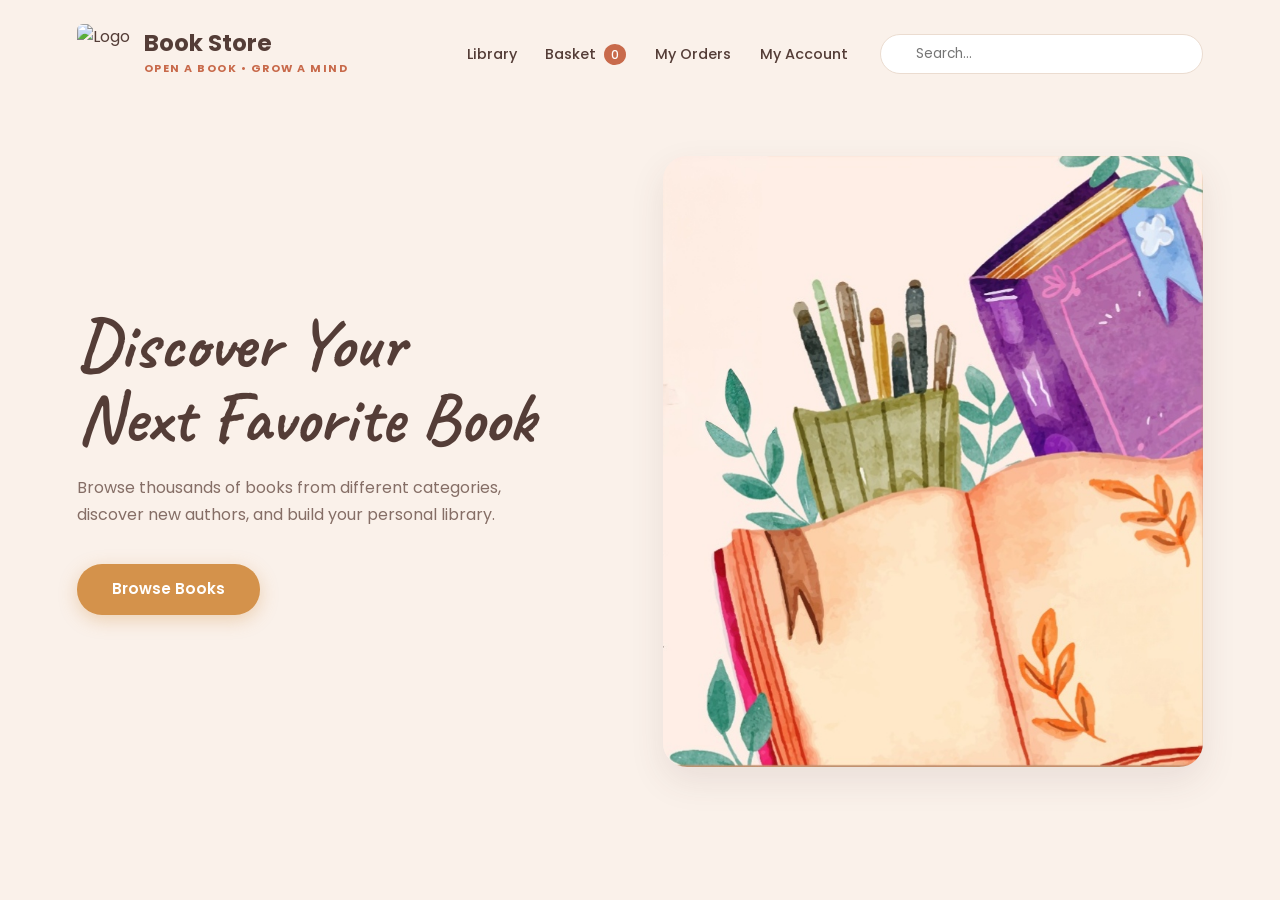
==== index.html @ c439a558 "Added homepage files" ====
<!DOCTYPE html>
<html lang="en">
<head>
    <meta charset="UTF-8">
    <meta name="viewport" content="width=device-width, initial-scale=1.0">
    <title>Book Store</title>
    
    
    <link rel="preconnect" href="https://fonts.googleapis.com">
    <link rel="preconnect" href="https://fonts.gstatic.com" crossorigin>
    <link href="https://fonts.googleapis.com/css2?family=Caveat:wght@600;
      700&family=Poppins:wght@300;400;500;600;700&display=swap" rel="stylesheet">
    
    <!-- FontAwesome -->
    <link rel="stylesheet" href="https://cdnjs.cloudflare.com/ajax/libs/font-awesome/
    6.4.0/css/all.min.css">
    
    <link rel="stylesheet" href="style.css">
</head>
<body>

    <!-- Header Section -->
    <header class="site-header">
        <!--LOGO-->
        <div class="logo-container">
            <img src="logo (3).jpeg" alt="Logo">
            <div class="logo-text">
                <h1> Book Store</h1>
                <p class="tagline">OPEN A BOOK • GROW A MIND</p>
            </div>
        </div>

        <!-- Navigation Links -->
        <nav class="nav-links">
            <ul>
                
                <li><a href="books.html">Library</a></li>
                <li>
                    <a href="cart.html" class="basket-link">
                        Basket <span id="cartCount" class="cart-badge">0</span>
                    </a>
                </li>
                <li><a href="#orders">My Orders</a></li>
                <li><a href="login.html">My Account</a></li>
            </ul>
            <div class="search-box">
                <i class="fa-solid fa-magnifying-glass"></i>
                <input type="text" id="searchInput" placeholder="Search...">
            </div>
        </nav>
    </header>

    <!-- Hero Section -->
    <main class="hero-section">
        <div class="hero-content">
            <h2>Discover Your<br>Next Favorite Book</h2>
            <p class="hero-description">
                Browse thousands of books from different categories, discover new authors, and build your personal library.
            </p>
            <a href="books.html" class="browse-btn">Browse Books</a>
        </div>
        
        <div class="hero-image-container">
            <img src="/book.jpeg" alt="book">
        </div>
    </main>

    <script src="main.js"></script>
</body>
</html>
---- style.css ----
:root {
    --bg-color: #FAF1EA;          
    --text-color: #543D37;        
    --muted-color: #856E66;       
    --terracotta: #C86A4B;        
    --accent-tan: #D4924B;        
    --white: #FFFFFF;
}

* {
    margin: 0;
    padding: 0;
    box-sizing: border-box;
}

body {
    background-color: var(--bg-color);
    color: var(--text-color);
    font-family: 'Poppins', sans-serif;
    line-height: 1.6;
}


.site-header {
    display: flex;
    justify-content: space-between;
    align-items: center;
    padding: 1.5rem 6%;
    max-width: 1350px;
    margin: 0 auto;
}


.logo-container {
    display: flex;
    align-items: center;
    gap: 14px;
}

.logo-container img {
    height: 60px;          
    width: auto;
    object-fit: contain;
    border-radius: 6px;
}


.logo-text {
    display: flex;
    flex-direction: column;
    justify-content: center;
}

.logo-container h1,
.logo-text h1 {
    font-size: 1.45rem;
    font-weight: 700;
    color: var(--text-color);
    line-height: 1.1;
    margin: 0;
}

.tagline {
    font-size: 0.68rem;
    font-weight: 700;
    color: var(--terracotta);
    letter-spacing: 1.5px;
    margin-top: 4px;
}


.nav-links {
    display: flex;
    align-items: center;
    gap: 2rem;
}

.nav-links ul {
    display: flex;
    list-style: none;
    gap: 1.8rem;
    align-items: center;
}

.nav-links a {
    text-decoration: none;
    color: var(--text-color);
    font-weight: 500;
    font-size: 0.9rem;
    transition: color 0.2s;
}

.nav-links a:hover {
    color: var(--terracotta);
}

.cart-badge {
    background-color: var(--terracotta);
    color: white;
    font-size: 0.75rem;
    padding: 2px 7px;
    border-radius: 50%;
    margin-left: 4px;
}

.search-box {
    position: relative;
}

.search-box i {
    position: absolute;
    left: 12px;
    top: 50%;
    transform: translateY(-50%);
    color: var(--muted-color);
    font-size: 0.85rem;
}

.search-box input {
    padding: 0.55rem 1rem 0.55rem 2.2rem;
    background: var(--white);
    border: 1px solid #EBDCD0;
    border-radius: 20px;
    outline: none;
    font-family: inherit;
    font-size: 0.85rem;
    color: var(--text-color);
}

.menu-icon {
    display: none;
}


.hero-section {
    display: flex;
    justify-content: space-between;
    align-items: center;
    max-width: 1350px;
    margin: 0 auto;
    padding: 3rem 6% 4rem;
    min-height: 75vh;
    gap: 2rem;
}

.hero-content {
    flex: 1;
    max-width: 520px;
}

.hero-content h2 {
    font-family: 'Caveat', cursive; 
    font-size: 4.4rem;
    line-height: 1.05;
    color: var(--text-color);
    margin-bottom: 1.2rem;
    font-weight: 700;
}

.hero-description {
    font-size: 1rem;
    color: var(--muted-color);
    margin-bottom: 2.2rem;
    line-height: 1.7;
}

.browse-btn {
    display: inline-block;
    background-color: var(--accent-tan);
    color: var(--white);
    text-decoration: none;
    padding: 0.85rem 2.2rem;
    border-radius: 25px;
    font-weight: 600;
    font-size: 0.95rem;
    box-shadow: 0 5px 18px rgba(212, 146, 75, 0.35);
    transition: 0.3s;
}

.browse-btn:hover {
    background-color: var(--text-color);
    transform: translateY(-2px);
}


.hero-image-container {
    flex: 1.3;               
    display: flex;
    justify-content: flex-end;
}

.hero-image-container img {
    max-width: 100%;
    width: 540px;          
    height: auto;
    border-radius: 24px;
    object-fit: cover;
    box-shadow: 0 14px 35px rgba(84, 61, 55, 0.1);
    transition: transform 0.3s ease;
}

.hero-image-container img:hover {
    transform: scale(1.02);
}
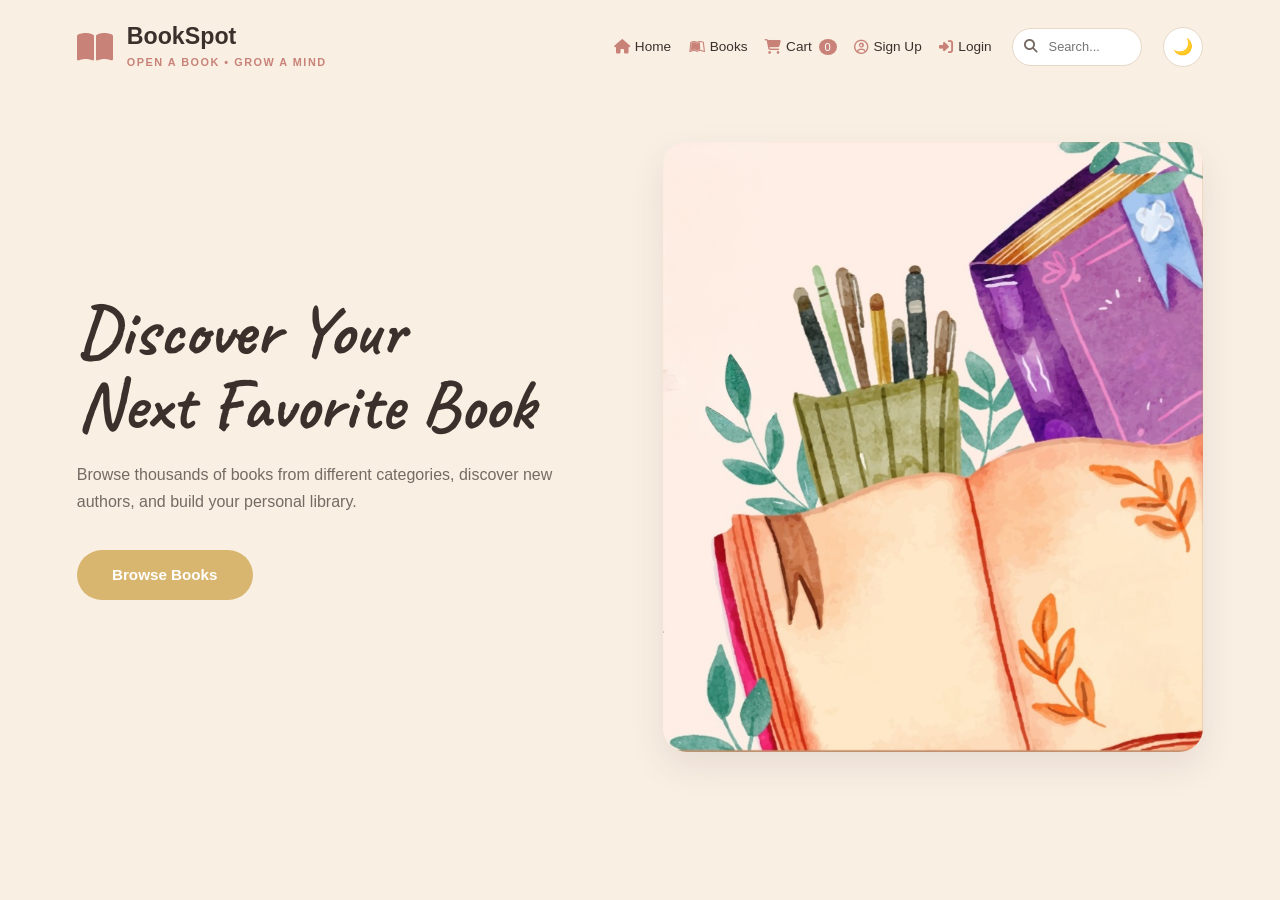
==== commit ac7f2424: "Add files via upload" ====
--- a/index.html
+++ b/index.html
@@ -3,54 +3,43 @@
 <head>
     <meta charset="UTF-8">
     <meta name="viewport" content="width=device-width, initial-scale=1.0">
-    <title>Book Store</title>
-    
-    
+    <title>BookSpot</title>
+
     <link rel="preconnect" href="https://fonts.googleapis.com">
     <link rel="preconnect" href="https://fonts.gstatic.com" crossorigin>
-    <link href="https://fonts.googleapis.com/css2?family=Caveat:wght@600;
-      700&family=Poppins:wght@300;400;500;600;700&display=swap" rel="stylesheet">
-    
-    <!-- FontAwesome -->
-    <link rel="stylesheet" href="https://cdnjs.cloudflare.com/ajax/libs/font-awesome/
-    6.4.0/css/all.min.css">
-    
-    <link rel="stylesheet" href="style.css">
+    <link href="https://fonts.googleapis.com/css2?family=Caveat:wght@600;700&family=Poppins:wght@300;400;500;600;700&display=swap" rel="stylesheet">
+
+    <link rel="stylesheet" href="https://cdnjs.cloudflare.com/ajax/libs/font-awesome/6.7.2/css/all.min.css">
+    <link rel="stylesheet" href="css/home.css">
+    <link rel="stylesheet" href="css/style.css">
 </head>
 <body>
 
-    <!-- Header Section -->
     <header class="site-header">
-        <!--LOGO-->
         <div class="logo-container">
-            <img src="logo (3).jpeg" alt="Logo">
+            <i class="fa-solid fa-book-open logo-icon"></i>
             <div class="logo-text">
-                <h1> Book Store</h1>
+                <h1>BookSpot</h1>
                 <p class="tagline">OPEN A BOOK • GROW A MIND</p>
             </div>
         </div>
 
-        <!-- Navigation Links -->
         <nav class="nav-links">
             <ul>
-                
-                <li><a href="books.html">Library</a></li>
-                <li>
-                    <a href="cart.html" class="basket-link">
-                        Basket <span id="cartCount" class="cart-badge">0</span>
-                    </a>
-                </li>
-                <li><a href="#orders">My Orders</a></li>
-                <li><a href="login.html">My Account</a></li>
+                <li><i class="fa-solid fa-house"></i><a href="index.html">Home</a></li>
+                <li><i class="fa-brands fa-leanpub"></i><a href="books.html">Books</a></li>
+                <li><i class="fa-solid fa-cart-shopping"></i><a href="cart.html">Cart <span id="cartCount" class="cart-badge">0</span></a></li>
+                <li><i class="fa-regular fa-circle-user"></i><a href="sign-up.html">Sign Up</a></li>
+                <li><i class="fa-solid fa-right-to-bracket"></i><a href="login.html">Login</a></li>
             </ul>
             <div class="search-box">
                 <i class="fa-solid fa-magnifying-glass"></i>
                 <input type="text" id="searchInput" placeholder="Search...">
             </div>
+            <button id="theme-toggle" class="theme-toggle" type="button">🌙</button>
         </nav>
     </header>
 
-    <!-- Hero Section -->
     <main class="hero-section">
         <div class="hero-content">
             <h2>Discover Your<br>Next Favorite Book</h2>
@@ -59,12 +48,13 @@
             </p>
             <a href="books.html" class="browse-btn">Browse Books</a>
         </div>
-        
+
         <div class="hero-image-container">
-            <img src="/book.jpeg" alt="book">
+            <img src="assets/images/book.jpeg" alt="Book">
         </div>
     </main>
 
-    <script src="main.js"></script>
+    <script src="js/theme.js"></script>
+    <script src="js/home.js"></script>
 </body>
-</html>+</html>
--- a/css/home.css
+++ b/css/home.css
@@ -0,0 +1,73 @@
+:root {
+    --home-bg: #F9EFE3;
+    --home-text: #3B302B;
+    --home-muted: #766A63;
+    --home-primary: #C98278;
+    --home-accent: #D9B66F;
+    --home-white: #FFFFFF;
+}
+
+[data-theme="dark"] {
+    --home-bg: #1E1917;
+    --home-text: #F9EFE3;
+    --home-muted: #B9AAA1;
+    --home-primary: #C98278;
+    --home-accent: #D9B66F;
+    --home-white: #2A2421;
+}
+
+* { margin: 0; padding: 0; box-sizing: border-box; }
+
+body {
+    background-color: var(--home-bg);
+    color: var(--home-text);
+    font-family: 'Poppins', sans-serif;
+    line-height: 1.6;
+}
+
+.site-header {
+    display: flex;
+    justify-content: space-between;
+    align-items: center;
+    padding: 1.5rem 6%;
+    max-width: 1350px;
+    margin: 0 auto;
+    gap: 20px;
+}
+
+.logo-container { display: flex; align-items: center; gap: 14px; }
+.logo-icon { color: var(--home-primary); font-size: 2rem; }
+.logo-text { display: flex; flex-direction: column; justify-content: center; }
+.logo-container h1 { font-size: 1.45rem; font-weight: 700; color: var(--home-text); line-height: 1.1; }
+.logo-container .tagline { font-size: 0.68rem; font-weight: 700; color: var(--home-primary); letter-spacing: 1.5px; margin-top: 4px; }
+
+.nav-links { display: flex; align-items: center; gap: 1.3rem; }
+.nav-links ul { display: flex; list-style: none; gap: 1.1rem; align-items: center; }
+.nav-links li { display: flex; align-items: center; gap: 5px; }
+.nav-links li > i { color: var(--home-primary); font-size: 0.9rem; }
+.nav-links a { text-decoration: none; color: var(--home-text); font-weight: 500; font-size: 0.85rem; }
+.nav-links a:hover { color: var(--home-primary); }
+.cart-badge { background-color: var(--home-primary); color: white; font-size: 0.7rem; padding: 2px 6px; border-radius: 50%; margin-left: 3px; }
+
+.search-box { position: relative; }
+.search-box i { position: absolute; left: 12px; top: 50%; transform: translateY(-50%); color: var(--home-muted); font-size: 0.85rem; }
+.search-box input { width: 130px; padding: 0.55rem 1rem 0.55rem 2.2rem; background: var(--home-white); border: 1px solid #E7D8C8; border-radius: 20px; outline: none; font-family: inherit; font-size: 0.8rem; color: var(--home-text); }
+
+.theme-toggle { border: 1px solid #E7D8C8; border-radius: 50%; width: 36px; height: 36px; cursor: pointer; background: var(--home-white); color: var(--home-text); }
+
+.hero-section { display: flex; justify-content: space-between; align-items: center; max-width: 1350px; margin: 0 auto; padding: 3rem 6% 4rem; min-height: 75vh; gap: 2rem; }
+.hero-content { flex: 1; max-width: 520px; }
+.hero-content h2 { font-family: 'Caveat', cursive; font-size: 4.4rem; line-height: 1.05; color: var(--home-text); margin-bottom: 1.2rem; font-weight: 700; }
+.hero-description { font-size: 1rem; color: var(--home-muted); margin-bottom: 2.2rem; line-height: 1.7; }
+.browse-btn { display: inline-block; background-color: var(--home-accent); color: var(--home-white); text-decoration: none; padding: 0.85rem 2.2rem; border-radius: 25px; font-weight: 600; font-size: 0.95rem; transition: 0.3s; }
+.browse-btn:hover { background-color: var(--home-text); transform: translateY(-2px); }
+.hero-image-container { flex: 1.3; display: flex; justify-content: flex-end; }
+.hero-image-container img { max-width: 100%; width: 540px; height: auto; border-radius: 24px; object-fit: cover; box-shadow: 0 14px 35px rgba(84, 61, 55, 0.1); transition: transform 0.3s ease; }
+.hero-image-container img:hover { transform: scale(1.02); }
+
+@media (max-width: 950px) {
+    .site-header { flex-direction: column; }
+    .nav-links { flex-wrap: wrap; justify-content: center; }
+    .hero-section { flex-direction: column; text-align: center; }
+    .hero-image-container { justify-content: center; }
+}
--- a/css/style.css
+++ b/css/style.css
@@ -0,0 +1,79 @@
+:root {
+    --bg-color: #F9EFE3;
+    --text-color: #3B302B;
+    --primary-color: #C98278;
+    --card-color: #FFFFFF;
+    --secondary-color: #D9B66F;
+    --success-color: #82927D;
+    --border-color: #E7D8C8;
+    --muted-text: #766A63;
+}
+
+[data-theme="dark"] {
+    --bg-color: #1E1917;
+    --text-color: #F9EFE3;
+    --primary-color: #C98278;
+    --card-color: #2A2421;
+    --secondary-color: #D9B66F;
+    --success-color: #82927D;
+    --border-color: #453A35;
+    --muted-text: #B9AAA1;
+}
+
+* { box-sizing: border-box; margin: 0; padding: 0; }
+
+body {
+    min-height: 100vh;
+    background: var(--bg-color);
+    color: var(--text-color);
+    font-family: Arial, sans-serif;
+    line-height: 1.5;
+}
+
+button, input { font: inherit; }
+a { color: inherit; text-decoration: none; }
+
+.navbar {
+    min-height: 70px;
+    padding: 0 6%;
+    display: flex;
+    align-items: center;
+    gap: 30px;
+    border-bottom: 1px solid var(--border-color);
+    background: var(--card-color);
+}
+
+.logo { margin-right: auto; font-size: 1.35rem; font-weight: 700; }
+
+.navbar nav { display: flex; gap: 22px; }
+.navbar nav a { color: var(--muted-text); }
+.navbar nav a:hover, .navbar nav a.active { color: var(--primary-color); }
+
+.theme-toggle {
+    border: 1px solid var(--border-color);
+    border-radius: 50%;
+    width: 40px;
+    height: 40px;
+    cursor: pointer;
+    background: var(--card-color);
+    color: var(--text-color);
+}
+
+.btn {
+    border: none;
+    border-radius: 8px;
+    padding: 12px 18px;
+    cursor: pointer;
+    font-weight: 600;
+}
+
+.primary-btn { background: var(--primary-color); color: #FFFFFF; }
+.primary-btn:hover { opacity: 0.9; }
+
+.footer {
+    margin-top: 50px;
+    padding: 25px;
+    text-align: center;
+    color: var(--muted-text);
+    border-top: 1px solid var(--border-color);
+}
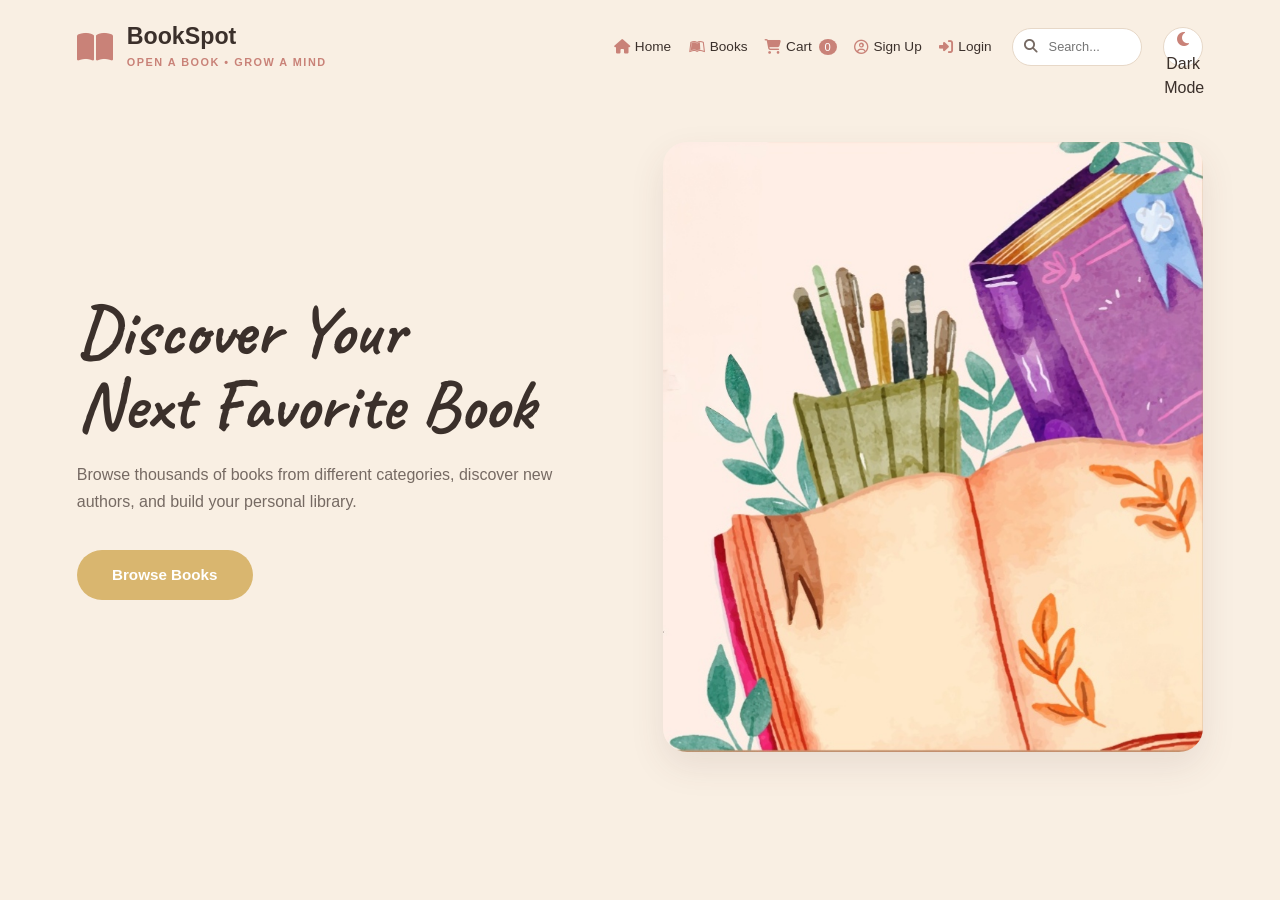
==== commit 329be165: "Enhance theme toggle button with icon and text" ====
--- a/index.html
+++ b/index.html
@@ -36,7 +36,10 @@
                 <i class="fa-solid fa-magnifying-glass"></i>
                 <input type="text" id="searchInput" placeholder="Search...">
             </div>
-            <button id="theme-toggle" class="theme-toggle" type="button">🌙</button>
+           <button id="theme-toggle" class="theme-toggle" type="button">
+             <i class="fa-solid fa-moon" style="color: #c98278;"></i>
+             <span>Dark Mode</span>
+           </button>
         </nav>
     </header>
 
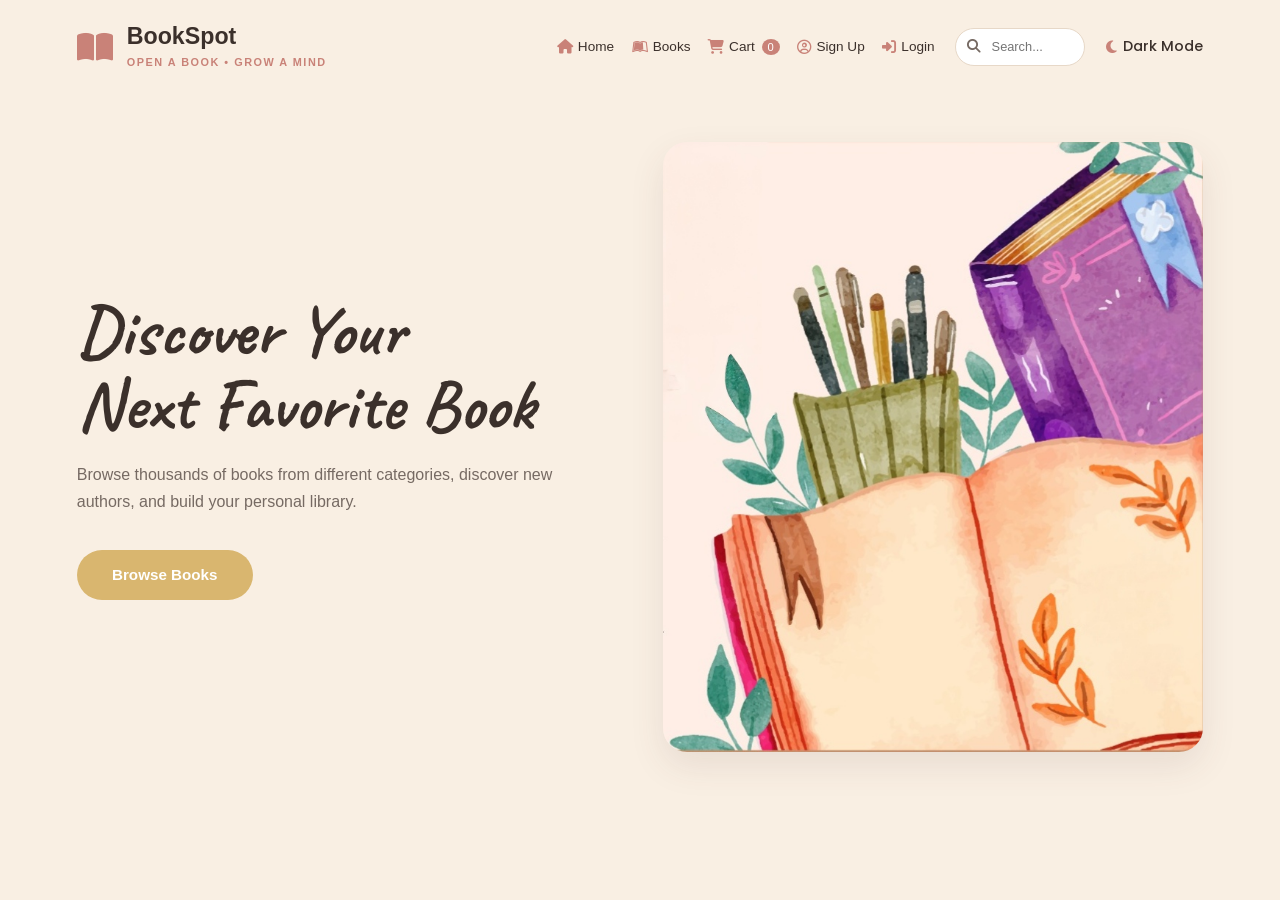
==== commit 288c8f15: "Remove inline style from theme toggle icon" ====
--- a/index.html
+++ b/index.html
@@ -37,7 +37,7 @@
                 <input type="text" id="searchInput" placeholder="Search...">
             </div>
            <button id="theme-toggle" class="theme-toggle" type="button">
-             <i class="fa-solid fa-moon" style="color: #c98278;"></i>
+             <i class="fa-solid fa-moon"></i>
              <span>Dark Mode</span>
            </button>
         </nav>
--- a/css/home.css
+++ b/css/home.css
@@ -53,8 +53,26 @@
 .search-box i { position: absolute; left: 12px; top: 50%; transform: translateY(-50%); color: var(--home-muted); font-size: 0.85rem; }
 .search-box input { width: 130px; padding: 0.55rem 1rem 0.55rem 2.2rem; background: var(--home-white); border: 1px solid #E7D8C8; border-radius: 20px; outline: none; font-family: inherit; font-size: 0.8rem; color: var(--home-text); }
 
-.theme-toggle { border: 1px solid #E7D8C8; border-radius: 50%; width: 36px; height: 36px; cursor: pointer; background: var(--home-white); color: var(--home-text); }
+.theme-toggle {
+    background-color: transparent;
+    border: none;
+    padding: 0;
+    margin: 0;
+    cursor: pointer;
+    color: var(--home-text);
+    font: inherit;
+    display: flex;
+    align-items: center;
+    gap: 6px;
+}
 
+.theme-toggle i {
+    color: var(--home-primary);
+}
+
+.theme-toggle span {
+    pointer-events: none;
+}
 .hero-section { display: flex; justify-content: space-between; align-items: center; max-width: 1350px; margin: 0 auto; padding: 3rem 6% 4rem; min-height: 75vh; gap: 2rem; }
 .hero-content { flex: 1; max-width: 520px; }
 .hero-content h2 { font-family: 'Caveat', cursive; font-size: 4.4rem; line-height: 1.05; color: var(--home-text); margin-bottom: 1.2rem; font-weight: 700; }
--- a/css/style.css
+++ b/css/style.css
@@ -50,13 +50,29 @@
 .navbar nav a:hover, .navbar nav a.active { color: var(--primary-color); }
 
 .theme-toggle {
-    border: 1px solid var(--border-color);
-    border-radius: 50%;
-    width: 40px;
-    height: 40px;
+    background: transparent !important;
+    border: none !important;
+    border-radius: 0 !important;
+    width: auto !important;
+    height: auto !important;
+    padding: 0 !important;
+    margin: 0 !important;
     cursor: pointer;
-    background: var(--card-color);
     color: var(--text-color);
+    font-family: 'Poppins', sans-serif;
+    font-size: 0.9rem;
+    font-weight: 500;
+    display: flex;
+    align-items: center;
+    gap: 6px;
+}
+
+.theme-toggle i {
+    color: #C98278;
+}
+
+.theme-toggle span {
+    display: inline;
 }
 
 .btn {
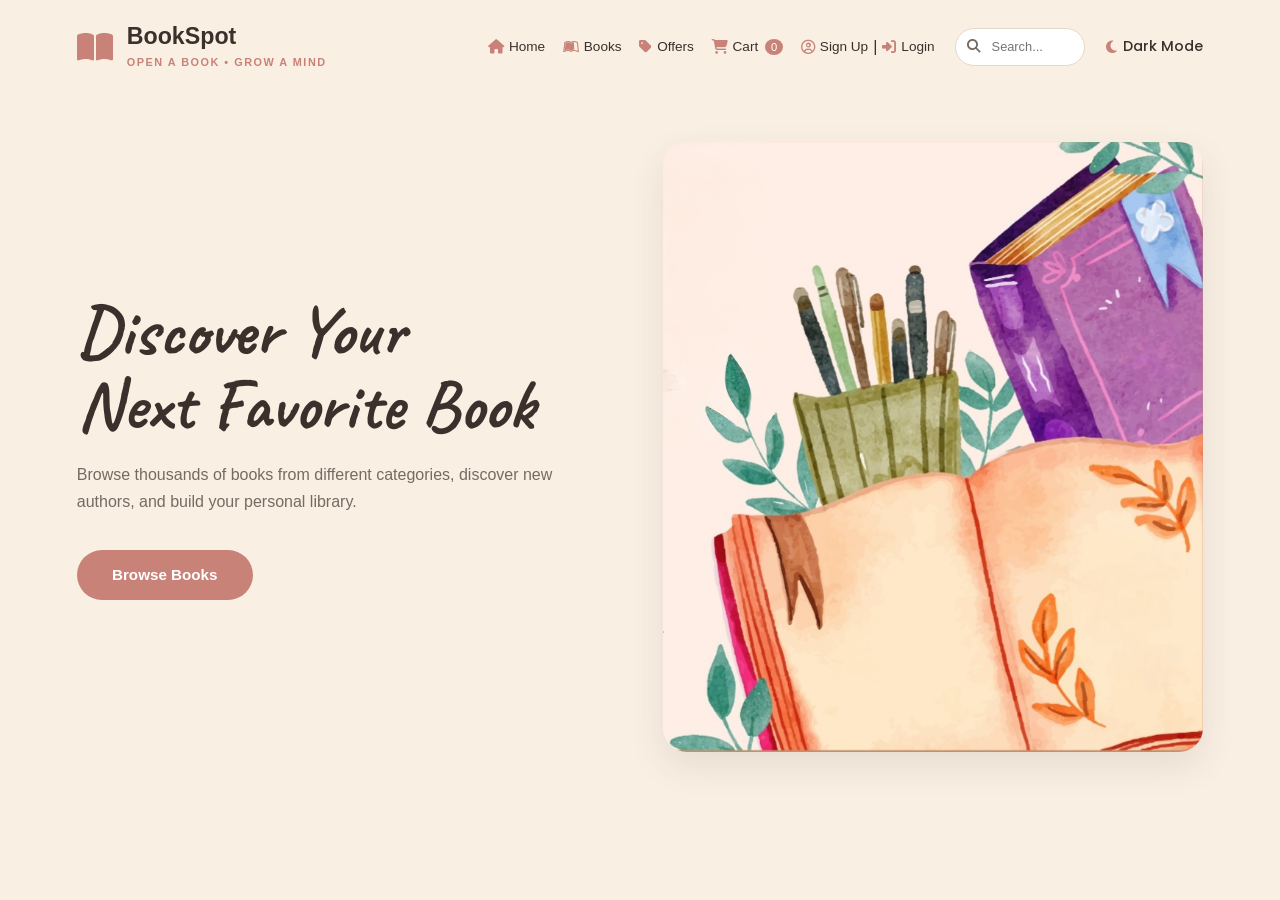
==== commit c920b6d3: "Add files via upload" ====
--- a/index.html
+++ b/index.html
@@ -16,21 +16,21 @@
 <body>
 
     <header class="site-header">
-        <div class="logo-container">
+        <a href="index.html" class="logo-container">
             <i class="fa-solid fa-book-open logo-icon"></i>
             <div class="logo-text">
                 <h1>BookSpot</h1>
                 <p class="tagline">OPEN A BOOK • GROW A MIND</p>
             </div>
-        </div>
+        </a>
 
         <nav class="nav-links">
             <ul>
                 <li><i class="fa-solid fa-house"></i><a href="index.html">Home</a></li>
                 <li><i class="fa-brands fa-leanpub"></i><a href="books.html">Books</a></li>
+                <li><i class="fa-solid fa-tag"></i><a href="books.html?filter=Offers">Offers</a></li>
                 <li><i class="fa-solid fa-cart-shopping"></i><a href="cart.html">Cart <span id="cartCount" class="cart-badge">0</span></a></li>
-                <li><i class="fa-regular fa-circle-user"></i><a href="sign-up.html">Sign Up</a></li>
-                <li><i class="fa-solid fa-right-to-bracket"></i><a href="login.html">Login</a></li>
+                <li id="auth-area"><i class="fa-regular fa-circle-user"></i><a href="sign-up.html">Sign Up</a> | <i class="fa-solid fa-right-to-bracket"></i><a href="login.html">Login</a></li>
             </ul>
             <div class="search-box">
                 <i class="fa-solid fa-magnifying-glass"></i>
@@ -59,5 +59,6 @@
 
     <script src="js/theme.js"></script>
     <script src="js/home.js"></script>
+    <script src="js/auth.js"></script>
 </body>
 </html>
--- a/css/home.css
+++ b/css/home.css
@@ -35,7 +35,7 @@
     gap: 20px;
 }
 
-.logo-container { display: flex; align-items: center; gap: 14px; }
+.logo-container { display: flex; align-items: center; gap: 14px; text-decoration: none; cursor: pointer; }
 .logo-icon { color: var(--home-primary); font-size: 2rem; }
 .logo-text { display: flex; flex-direction: column; justify-content: center; }
 .logo-container h1 { font-size: 1.45rem; font-weight: 700; color: var(--home-text); line-height: 1.1; }
@@ -77,7 +77,7 @@
 .hero-content { flex: 1; max-width: 520px; }
 .hero-content h2 { font-family: 'Caveat', cursive; font-size: 4.4rem; line-height: 1.05; color: var(--home-text); margin-bottom: 1.2rem; font-weight: 700; }
 .hero-description { font-size: 1rem; color: var(--home-muted); margin-bottom: 2.2rem; line-height: 1.7; }
-.browse-btn { display: inline-block; background-color: var(--home-accent); color: var(--home-white); text-decoration: none; padding: 0.85rem 2.2rem; border-radius: 25px; font-weight: 600; font-size: 0.95rem; transition: 0.3s; }
+.browse-btn { display: inline-block; background-color: var(--home-primary); color: var(--home-white); text-decoration: none; padding: 0.85rem 2.2rem; border-radius: 25px; font-weight: 600; font-size: 0.95rem; transition: 0.3s; }
 .browse-btn:hover { background-color: var(--home-text); transform: translateY(-2px); }
 .hero-image-container { flex: 1.3; display: flex; justify-content: flex-end; }
 .hero-image-container img { max-width: 100%; width: 540px; height: auto; border-radius: 24px; object-fit: cover; box-shadow: 0 14px 35px rgba(84, 61, 55, 0.1); transition: transform 0.3s ease; }
--- a/css/style.css
+++ b/css/style.css
@@ -93,3 +93,18 @@
     color: var(--muted-text);
     border-top: 1px solid var(--border-color);
 }
+
+
+/* Login / Logout navigation */
+.logout-btn {
+    background: none;
+    border: none;
+    color: var(--text-color);
+    font: inherit;
+    cursor: pointer;
+    padding: 0;
+}
+
+.logout-btn:hover {
+    color: #C98278;
+}
